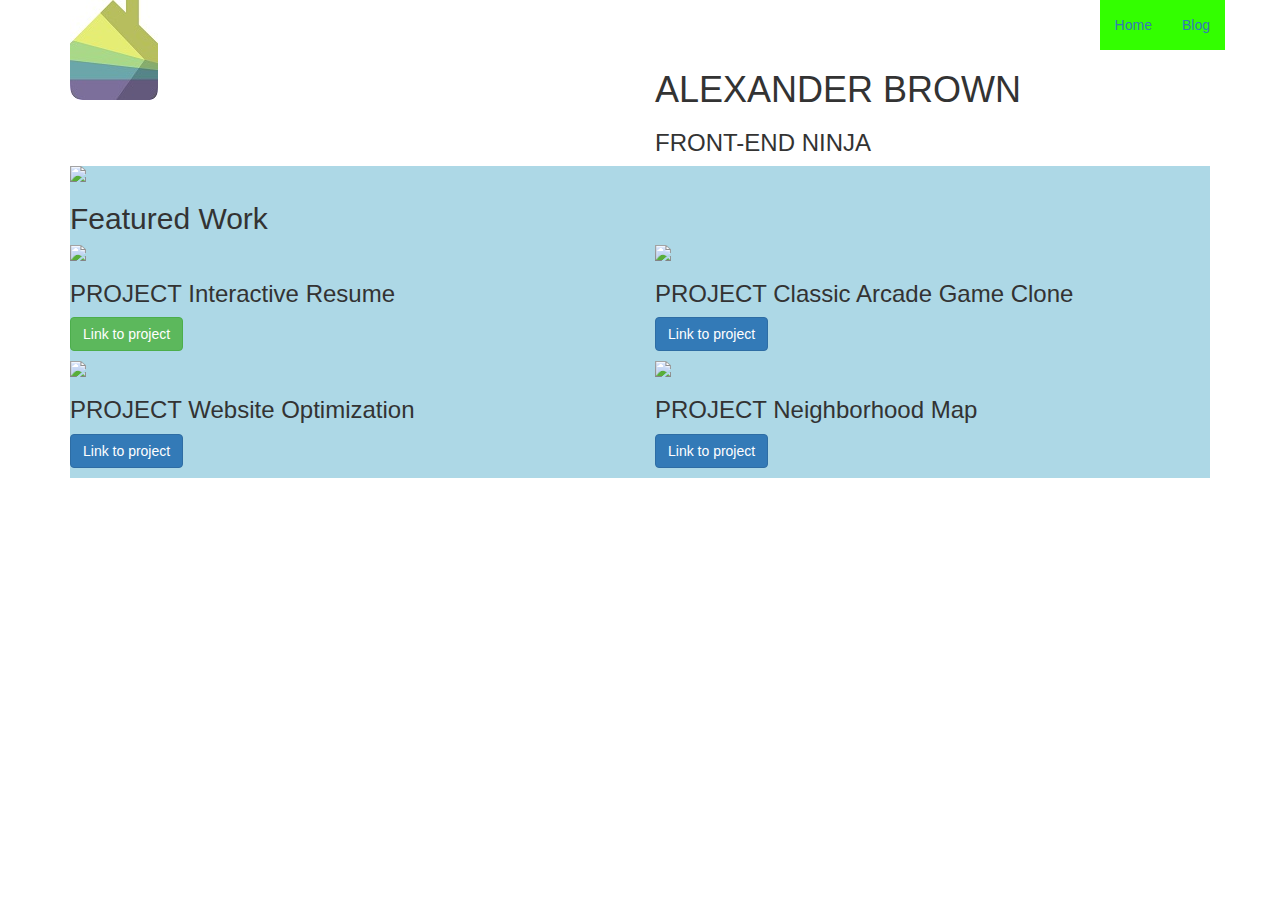
==== index.html @ 2c2a9a9d "added holder images for the modal box" ====
<!DOCTYPE html>
<html><head>
<meta http-equiv="content-type" content="text/html; charset=windows-1252">
  <link rel="stylesheet" href="http://maxcdn.bootstrapcdn.com/bootstrap/3.3.5/css/bootstrap.min.css">
  <script src="https://ajax.googleapis.com/ajax/libs/jquery/1.11.3/jquery.min.js"></script>
  <script src="http://maxcdn.bootstrapcdn.com/bootstrap/3.3.5/js/bootstrap.min.js"></script>
  <link href='https://fonts.googleapis.com/css?family=Indie+Flower' rel='stylesheet' type='text/css'>
  <link href="bootstrap/css/style.css" rel='stylesheet' type="text/css">
</head>
  <body>




    <!-- Modal -->
  <div class="modal fade" id="myModal1" role="dialog">
    <div class="modal-dialog">
    
      <!-- Modal content-->
      <div class="modal-content">
        <div class="modal-header">
          <button type="button" class="close" data-dismiss="modal">&times;</button>
          <h4 class="modal-title">Appify</h4>
        </div>
        <div class="modal-body">
        <img src="http://placehold.it/555x300">
        </div>
        <div class="modal-footer">
          <button type="button" class="btn btn-default" data-dismiss="modal">Close</button>
        </div>
      </div>
      
    </div>
  </div>

      <!-- Modal -->
  <div class="modal fade" id="myModal2" role="dialog">
    <div class="modal-dialog">
    
      <!-- Modal content-->
      <div class="modal-content">
        <div class="modal-header">
          <button type="button" class="close" data-dismiss="modal">&times;</button>
          <h4 class="modal-title">Sunflower</h4>
        </div>
        <div class="modal-body">
        <img src="http://placehold.it/555x300">
        </div>
        <div class="modal-footer">
          <button type="button" class="btn btn-default" data-dismiss="modal">Close</button>
        </div>
      </div>
      
    </div>
  </div>







    <div class="container">

      <!--
nav
    -->

    <ul class="nav navbar-nav navbar-right">
      <li class="active"><a href="#">Home</a></li>
        <li class="active"><a href="#">Blog</a></li>

    </ul>

  
  
      <div class="row">
      <div class="col-sm-6"><img  src="images/Home.jpg"></div>
      <div class="col-sm-6">
        <h1 class="text-uppercase">Alexander Brown</h1>
        <h3 class="text-uppercase">Front-end Ninja</h3>
      </div>
      </div> <!-- row -->




  <section id="mainsection">
    <div class="row">
    <div class="col-sm-12">
      <img class="img-responsive" src="http://www.chesapeakelandscape.org/wp-content/uploads/2015/09/18747449946_b162e6bc21_k-1140x534.jpg">
    </div>
  </div> <!-- row -->





    
   <div class="row">
    <div class ="col-sm-12">
      <h2>Featured Work</h2>
    </div>


  </div> <!-- row -->

<!-- gallery images -->


  <div class="row">
      <div class="col-sm-6">
        <img  data-toggle="modal" data-target="#myModal1" class="img-responsive" src="http://placehold.it/555x300">
        <h3>PROJECT Interactive Resume</h3>
        <p><a href="http://github.com" class="btn btn-success">Link to project</a></p>
      </div>
      <div class="col-sm-6">
        <img  data-toggle="modal" data-target="#myModal2" class="img-responsive" class="img-responsive" src="http://placehold.it/555x300">
        <h3>PROJECT Classic Arcade Game Clone</h3>
        <p><a href="http://github.com" class="btn btn-primary">Link to project</a></p>
      </div>
    </div>
  <div> <!-- row -->

    <div class="row">
      <div class="col-sm-6">
        <img  data-toggle="modal" data-target="#myModal1" class="img-responsive" src="http://placehold.it/555x300">
        <h3>PROJECT Website Optimization</h3>
        <p><a href="http://github.com" class="btn btn-primary">Link to project</a></p>
      </div>
      <div class="col-sm-6">
        <img  data-toggle="modal" data-target="#myModal2" class="img-responsive" class="img-responsive" src="http://placehold.it/555x300">
        <h3>PROJECT Neighborhood Map</h3>
        <p><a href="http://github.com" class="btn btn-primary">Link to project</a></p>
      </div>
    </div>
  <div> <!-- row -->




    </section> <!-- close of main section -->


   
  </div> <!-- container -->

  
</body></html>
---- bootstrap/css/style.css ----
a {
	background-color: #33FF00;
}

#mainsection {
	background-color: #ADD8E6;
}
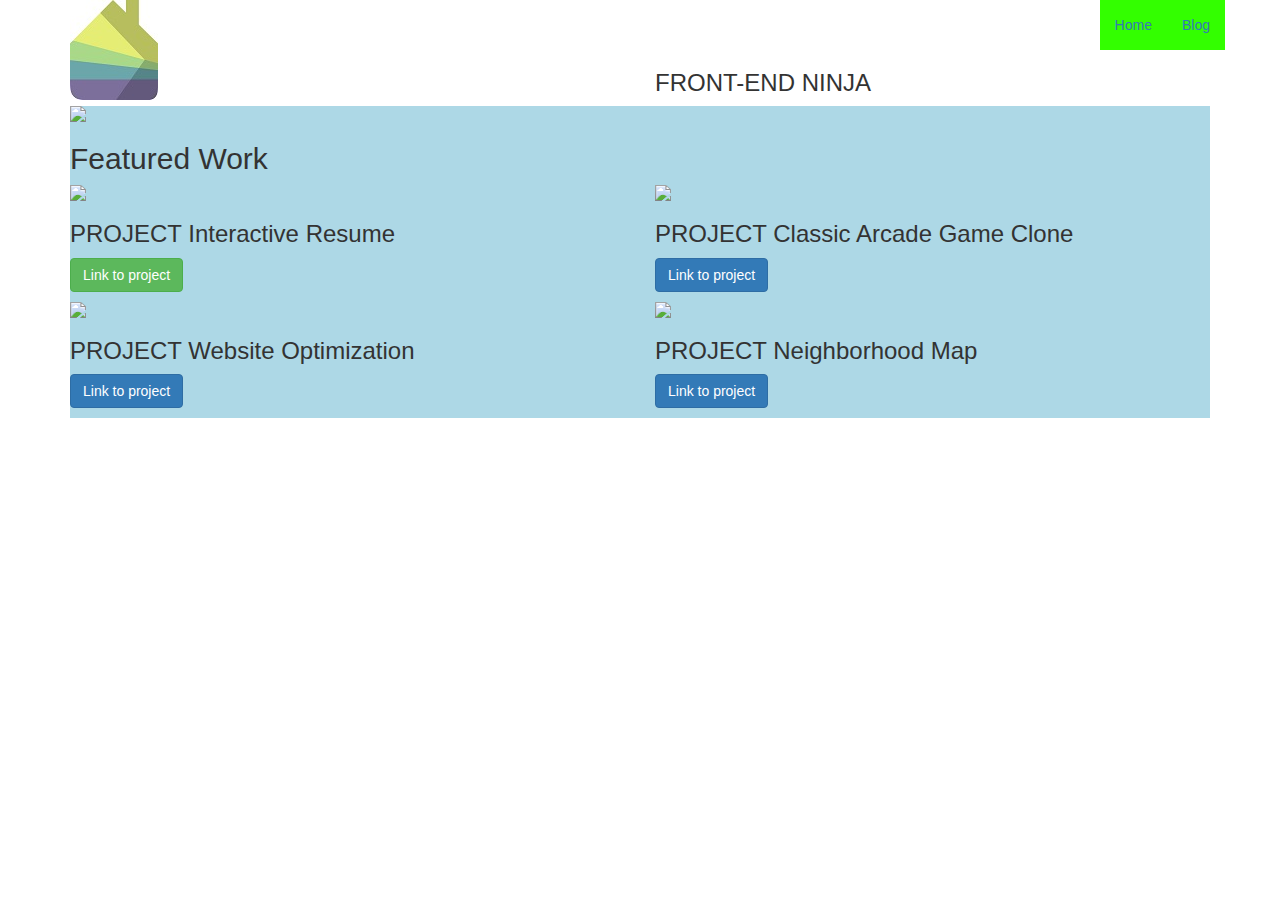
==== commit 24e40b1f: "added polymer component for name" ====
--- a/index.html
+++ b/index.html
@@ -6,6 +6,10 @@
   <script src="http://maxcdn.bootstrapcdn.com/bootstrap/3.3.5/js/bootstrap.min.js"></script>
   <link href='https://fonts.googleapis.com/css?family=Indie+Flower' rel='stylesheet' type='text/css'>
   <link href="bootstrap/css/style.css" rel='stylesheet' type="text/css">
+    <script type="text/javascript"
+  src="bower_components/webcomponentsjs/webcomponents.min.js">
+</script>
+<link rel="import" href="elements/basic-udacity.html">
 </head>
   <body>
 
@@ -77,7 +81,7 @@
       <div class="row">
       <div class="col-sm-6"><img  src="images/Home.jpg"></div>
       <div class="col-sm-6">
-        <h1 class="text-uppercase">Alexander Brown</h1>
+        <h1 class="text-uppercase"><basic-udacity></basic-udacity></h1>
         <h3 class="text-uppercase">Front-end Ninja</h3>
       </div>
       </div> <!-- row -->
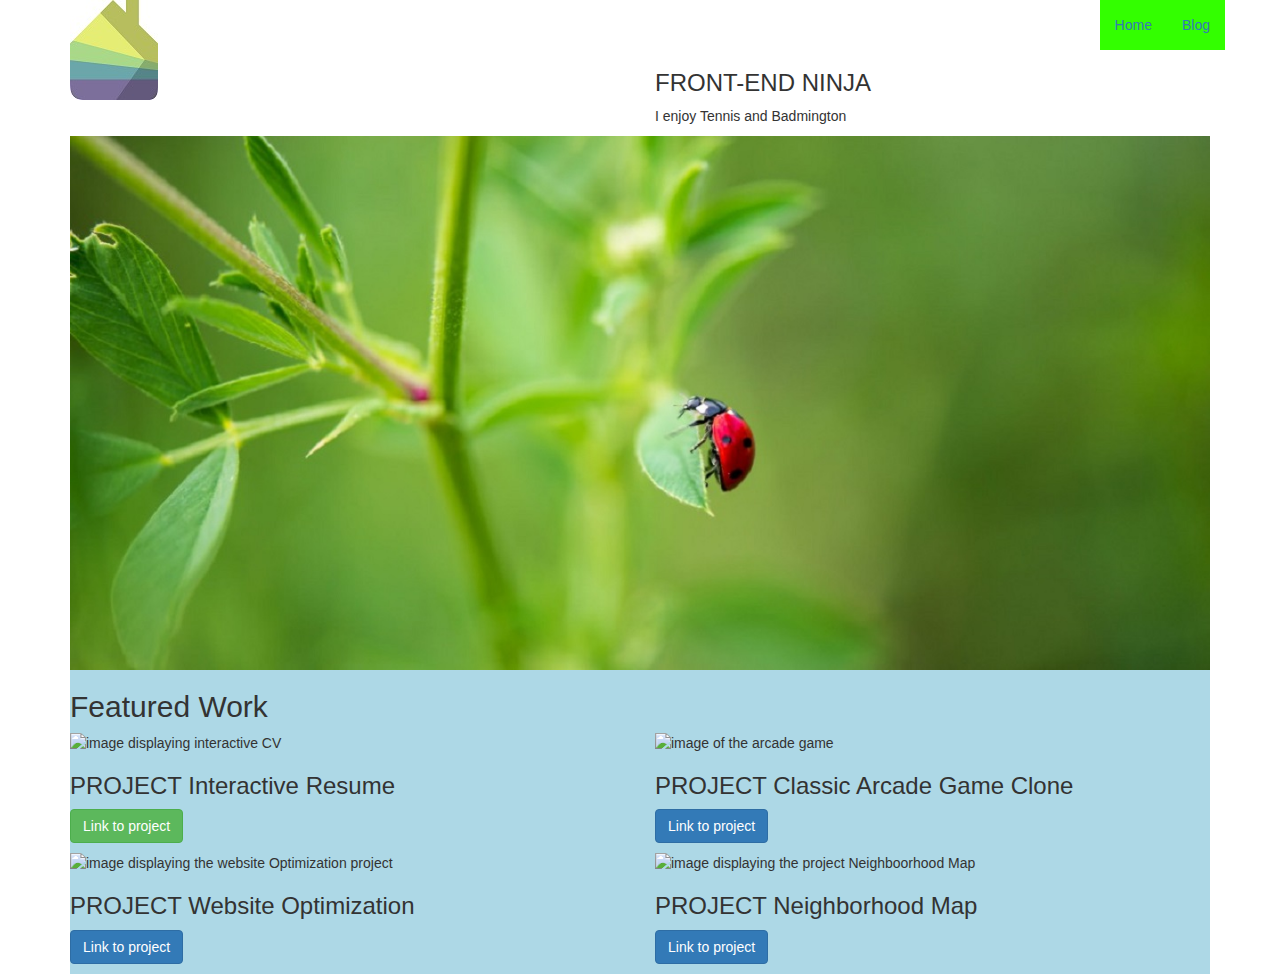
==== commit f4119793: "add srcset" ====
--- a/index.html
+++ b/index.html
@@ -1,6 +1,7 @@
 <!DOCTYPE html>
 <html><head>
 <meta http-equiv="content-type" content="text/html; charset=windows-1252">
+<title>Portfolio site</title>
   <link rel="stylesheet" href="http://maxcdn.bootstrapcdn.com/bootstrap/3.3.5/css/bootstrap.min.css">
   <script src="https://ajax.googleapis.com/ajax/libs/jquery/1.11.3/jquery.min.js"></script>
   <script src="http://maxcdn.bootstrapcdn.com/bootstrap/3.3.5/js/bootstrap.min.js"></script>
@@ -8,6 +9,9 @@
   <link href="bootstrap/css/style.css" rel='stylesheet' type="text/css">
     <script type="text/javascript"
   src="bower_components/webcomponentsjs/webcomponents.min.js">
+</script>
+ <script type="text/javascript"
+  src="javascript/picturefill.min">
 </script>
 <link rel="import" href="elements/basic-udacity.html">
 </head>
@@ -69,7 +73,7 @@
       <!--
 nav
     -->
-
+    <header id="top">
     <ul class="nav navbar-nav navbar-right">
       <li class="active"><a href="#">Home</a></li>
         <li class="active"><a href="#">Blog</a></li>
@@ -79,20 +83,21 @@
   
   
       <div class="row">
-      <div class="col-sm-6"><img  src="images/Home.jpg"></div>
+      <div class="col-sm-6"><img  class="img-responsive"  src="images/Home.jpg" alt="icon image of a  house"></div>
       <div class="col-sm-6">
         <h1 class="text-uppercase"><basic-udacity></basic-udacity></h1>
         <h3 class="text-uppercase">Front-end Ninja</h3>
+        <p>I enjoy Tennis and Badmington</p>
       </div>
       </div> <!-- row -->
 
 
-
+    </header>
 
   <section id="mainsection">
     <div class="row">
     <div class="col-sm-12">
-      <img class="img-responsive" src="http://www.chesapeakelandscape.org/wp-content/uploads/2015/09/18747449946_b162e6bc21_k-1140x534.jpg">
+    <img class="img-responsive"  src="images/gallery.jpg" srcset="images/gallery-1280.jpg 1280w, images/gallery-640.jpg 640w, images/gallery-320.jpg 320w, images/gallery-160.jpg 160w  " alt="image of a ladybird sitting on a leaf">
     </div>
   </div> <!-- row -->
 
@@ -114,12 +119,12 @@
 
   <div class="row">
       <div class="col-sm-6">
-        <img  data-toggle="modal" data-target="#myModal1" class="img-responsive" src="http://placehold.it/555x300">
+        <img  data-toggle="modal" data-target="#myModal1" class="img-responsive" src="http://placehold.it/555x300" alt="image displaying interactive CV">
         <h3>PROJECT Interactive Resume</h3>
         <p><a href="http://github.com" class="btn btn-success">Link to project</a></p>
       </div>
       <div class="col-sm-6">
-        <img  data-toggle="modal" data-target="#myModal2" class="img-responsive" class="img-responsive" src="http://placehold.it/555x300">
+        <img  data-toggle="modal" data-target="#myModal2" class="img-responsive" class="img-responsive" src="http://placehold.it/555x300" alt="image of the arcade game" >
         <h3>PROJECT Classic Arcade Game Clone</h3>
         <p><a href="http://github.com" class="btn btn-primary">Link to project</a></p>
       </div>
@@ -128,12 +133,12 @@
 
     <div class="row">
       <div class="col-sm-6">
-        <img  data-toggle="modal" data-target="#myModal1" class="img-responsive" src="http://placehold.it/555x300">
+        <img  data-toggle="modal" data-target="#myModal1" class="img-responsive" src="http://placehold.it/555x300" alt="image displaying the website Optimization project">
         <h3>PROJECT Website Optimization</h3>
         <p><a href="http://github.com" class="btn btn-primary">Link to project</a></p>
       </div>
       <div class="col-sm-6">
-        <img  data-toggle="modal" data-target="#myModal2" class="img-responsive" class="img-responsive" src="http://placehold.it/555x300">
+        <img  data-toggle="modal" data-target="#myModal2" class="img-responsive" class="img-responsive" src="http://placehold.it/555x300" alt="image displaying the project Neighboorhood Map">
         <h3>PROJECT Neighborhood Map</h3>
         <p><a href="http://github.com" class="btn btn-primary">Link to project</a></p>
       </div>
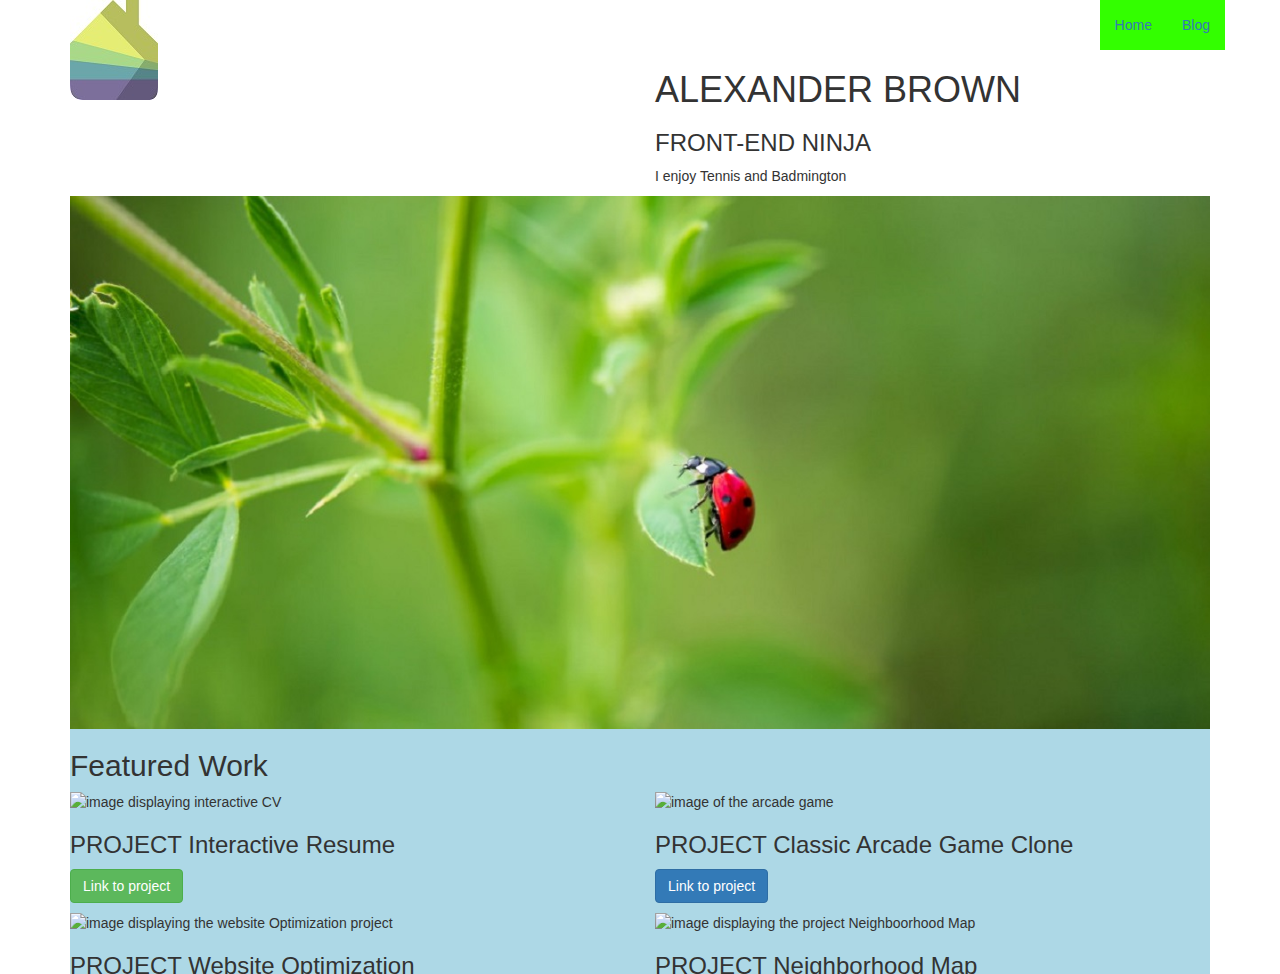
==== commit bab95e47: "modal popups fixed with img-responsive" ====
--- a/index.html
+++ b/index.html
@@ -1,6 +1,6 @@
 <!DOCTYPE html>
 <html><head>
-<meta http-equiv="content-type" content="text/html; charset=windows-1252">
+<meta http-equiv="content-type" meta name="viewport" content="width=device-width, initial-scale=1.0" content="text/html; charset=windows-1252">
 <title>Portfolio site</title>
   <link rel="stylesheet" href="http://maxcdn.bootstrapcdn.com/bootstrap/3.3.5/css/bootstrap.min.css">
   <script src="https://ajax.googleapis.com/ajax/libs/jquery/1.11.3/jquery.min.js"></script>
@@ -31,7 +31,7 @@
           <h4 class="modal-title">Appify</h4>
         </div>
         <div class="modal-body">
-        <img src="http://placehold.it/555x300">
+        <img class="img-responsive"  src="http://placehold.it/555x300">
         </div>
         <div class="modal-footer">
           <button type="button" class="btn btn-default" data-dismiss="modal">Close</button>
@@ -52,7 +52,7 @@
           <h4 class="modal-title">Sunflower</h4>
         </div>
         <div class="modal-body">
-        <img src="http://placehold.it/555x300">
+        <img class="img-responsive"  src="http://placehold.it/555x300">
         </div>
         <div class="modal-footer">
           <button type="button" class="btn btn-default" data-dismiss="modal">Close</button>
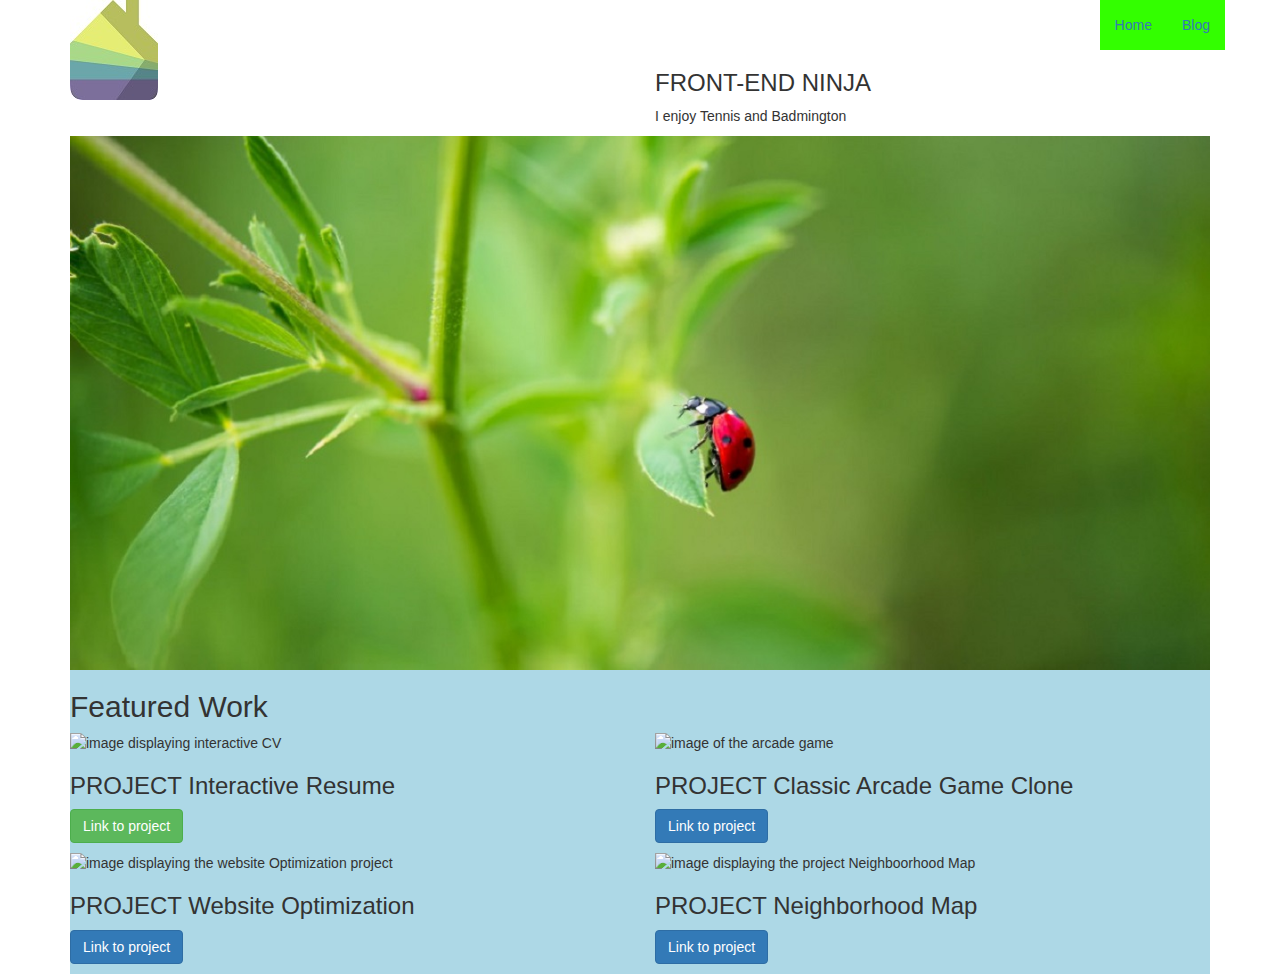
==== commit a5d2797c: "fixed html" ====
--- a/index.html
+++ b/index.html
@@ -1,68 +1,68 @@
 <!DOCTYPE html>
-<html><head>
-<meta http-equiv="content-type" meta name="viewport" content="width=device-width, initial-scale=1.0" content="text/html; charset=windows-1252">
-<title>Portfolio site</title>
-  <link rel="stylesheet" href="http://maxcdn.bootstrapcdn.com/bootstrap/3.3.5/css/bootstrap.min.css">
-  <script src="https://ajax.googleapis.com/ajax/libs/jquery/1.11.3/jquery.min.js"></script>
-  <script src="http://maxcdn.bootstrapcdn.com/bootstrap/3.3.5/js/bootstrap.min.js"></script>
-  <link href='https://fonts.googleapis.com/css?family=Indie+Flower' rel='stylesheet' type='text/css'>
-  <link href="bootstrap/css/style.css" rel='stylesheet' type="text/css">
-    <script type="text/javascript"
-  src="bower_components/webcomponentsjs/webcomponents.min.js">
-</script>
- <script type="text/javascript"
-  src="javascript/picturefill.min">
-</script>
-<link rel="import" href="elements/basic-udacity.html">
+<html>
+
+<head>
+    <meta http-equiv="Content-Type" content="text/html; charset=utf-8" />
+    <meta name="viewport" content="width=device-width text/html, initial-scale=1.0">
+    <title>Portfolio site</title>
+    <link rel="stylesheet" href="http://maxcdn.bootstrapcdn.com/bootstrap/3.3.5/css/bootstrap.min.css">
+    <script src="https://ajax.googleapis.com/ajax/libs/jquery/1.11.3/jquery.min.js"></script>
+    <script src="http://maxcdn.bootstrapcdn.com/bootstrap/3.3.5/js/bootstrap.min.js"></script>
+    <link href='https://fonts.googleapis.com/css?family=Indie+Flower' rel='stylesheet' type='text/css'>
+    <link href="bootstrap/css/style.css" rel='stylesheet' type="text/css">
+    <script type="text/javascript" src="bower_components/webcomponentsjs/webcomponents.min.js">
+    </script>
+    <script type="text/javascript" src="javascript/picturefill.min">
+    </script>
+    <link rel="import" href="elements/basic-udacity.html">
 </head>
-  <body>
+
+<body>
 
 
 
 
     <!-- Modal -->
-  <div class="modal fade" id="myModal1" role="dialog">
-    <div class="modal-dialog">
-    
-      <!-- Modal content-->
-      <div class="modal-content">
-        <div class="modal-header">
-          <button type="button" class="close" data-dismiss="modal">&times;</button>
-          <h4 class="modal-title">Appify</h4>
+    <div class="modal fade" id="myModal1" role="dialog">
+        <div class="modal-dialog">
+
+            <!-- Modal content-->
+            <div class="modal-content">
+                <div class="modal-header">
+                    <button type="button" class="close" data-dismiss="modal">&times;</button>
+                    <h4 class="modal-title">Appify</h4>
+                </div>
+                <div class="modal-body">
+                    <img class="img-responsive" src="http://placehold.it/555x300" alt="popup image"/>
+                </div>
+                <div class="modal-footer">
+                    <button type="button" class="btn btn-default" data-dismiss="modal">Close</button>
+                </div>
+            </div>
+
         </div>
-        <div class="modal-body">
-        <img class="img-responsive"  src="http://placehold.it/555x300">
+    </div>
+
+    <!-- Modal -->
+    <div class="modal fade" id="myModal2" role="dialog">
+        <div class="modal-dialog">
+
+            <!-- Modal content-->
+            <div class="modal-content">
+                <div class="modal-header">
+                    <button type="button" class="close" data-dismiss="modal">&times;</button>
+                    <h4 class="modal-title">Sunflower</h4>
+                </div>
+                <div class="modal-body">
+                    <img class="img-responsive" src="http://placehold.it/555x300" alt="pop up image">
+                </div>
+                <div class="modal-footer">
+                    <button type="button" class="btn btn-default" data-dismiss="modal">Close</button>
+                </div>
+            </div>
+
         </div>
-        <div class="modal-footer">
-          <button type="button" class="btn btn-default" data-dismiss="modal">Close</button>
-        </div>
-      </div>
-      
     </div>
-  </div>
-
-      <!-- Modal -->
-  <div class="modal fade" id="myModal2" role="dialog">
-    <div class="modal-dialog">
-    
-      <!-- Modal content-->
-      <div class="modal-content">
-        <div class="modal-header">
-          <button type="button" class="close" data-dismiss="modal">&times;</button>
-          <h4 class="modal-title">Sunflower</h4>
-        </div>
-        <div class="modal-body">
-        <img class="img-responsive"  src="http://placehold.it/555x300">
-        </div>
-        <div class="modal-footer">
-          <button type="button" class="btn btn-default" data-dismiss="modal">Close</button>
-        </div>
-      </div>
-      
-    </div>
-  </div>
-
-
 
 
 
@@ -70,89 +70,116 @@
 
     <div class="container">
 
-      <!--
+        <!--
 nav
     -->
-    <header id="top">
-    <ul class="nav navbar-nav navbar-right">
-      <li class="active"><a href="#">Home</a></li>
-        <li class="active"><a href="#">Blog</a></li>
+        <header id="top">
+            <ul class="nav navbar-nav navbar-right">
+                <li class="active"><a href="#">Home</a>
+                </li>
+                <li class="active"><a href="#">Blog</a>
+                </li>
 
-    </ul>
-
-  
-  
-      <div class="row">
-      <div class="col-sm-6"><img  class="img-responsive"  src="images/Home.jpg" alt="icon image of a  house"></div>
-      <div class="col-sm-6">
-        <h1 class="text-uppercase"><basic-udacity></basic-udacity></h1>
-        <h3 class="text-uppercase">Front-end Ninja</h3>
-        <p>I enjoy Tennis and Badmington</p>
-      </div>
-      </div> <!-- row -->
+            </ul>
 
 
-    </header>
 
-  <section id="mainsection">
-    <div class="row">
-    <div class="col-sm-12">
-    <img class="img-responsive"  src="images/gallery.jpg" srcset="images/gallery-1280.jpg 1280w, images/gallery-640.jpg 640w, images/gallery-320.jpg 320w, images/gallery-160.jpg 160w  " alt="image of a ladybird sitting on a leaf">
-    </div>
-  </div> <!-- row -->
+            <div class="row">
+                <div class="col-sm-6"><img class="img-responsive" src="images/Home.jpg" alt="icon image of a  house">
+                </div>
+                <div class="col-sm-6">
+                    <h1 class="text-uppercase"><basic-udacity></basic-udacity></h1>
+                    <h3 class="text-uppercase">Front-end Ninja</h3>
+                    <p>I enjoy Tennis and Badmington</p>
+                </div>
+            </div>
+            <!-- row -->
+
+
+        </header>
+
+        <section id="mainsection">
+            <div class="row">
+                <div class="col-sm-12">
+                    <picture>
+                        <source media="min-width:1280px" sizes="" srcset="images/gallery-1280.jpg 1280w, 
+            images/gallery-640.jpg 640w, 
+            images/gallery-320.jpg 320w, 
+            images/gallery-160.jpg 160w ">
+
+                            <img class="img-responsive" src="images/gallery.jpg" srcset="images/gallery-1280.jpg 1280w, 
+            images/gallery-640.jpg 640w, 
+            images/gallery-320.jpg 320w, 
+            images/gallery-160.jpg 160w" 
+            alt="image of a ladybird sitting on a leaf">
+
+                    </picture>
+                </div>
+            </div>
+            <!-- row -->
 
 
 
 
 
-    
-   <div class="row">
-    <div class ="col-sm-12">
-      <h2>Featured Work</h2>
-    </div>
+            <div class="row">
+                <div class="col-sm-12">
+                    <h2>Featured Work</h2>
+                </div>
 
 
-  </div> <!-- row -->
+            </div>
+            <!-- row -->
 
-<!-- gallery images -->
+            <!-- gallery images -->
 
 
-  <div class="row">
-      <div class="col-sm-6">
-        <img  data-toggle="modal" data-target="#myModal1" class="img-responsive" src="http://placehold.it/555x300" alt="image displaying interactive CV">
-        <h3>PROJECT Interactive Resume</h3>
-        <p><a href="http://github.com" class="btn btn-success">Link to project</a></p>
-      </div>
-      <div class="col-sm-6">
-        <img  data-toggle="modal" data-target="#myModal2" class="img-responsive" class="img-responsive" src="http://placehold.it/555x300" alt="image of the arcade game" >
-        <h3>PROJECT Classic Arcade Game Clone</h3>
-        <p><a href="http://github.com" class="btn btn-primary">Link to project</a></p>
-      </div>
-    </div>
-  <div> <!-- row -->
+            <div class="row">
+                <div class="col-sm-6">
+                    <img data-toggle="modal" data-target="#myModal1" class="img-responsive" src="http://placehold.it/555x300" alt="image displaying interactive CV">
+                    <h3>PROJECT Interactive Resume</h3>
+                    <p><a href="http://github.com" class="btn btn-success">Link to project</a>
+                    </p>
+                </div>
+                <div class="col-sm-6">
+                    <img data-toggle="modal" data-target="#myModal2" class="img-responsive" src="http://placehold.it/555x300" alt="image of the arcade game">
+                    <h3>PROJECT Classic Arcade Game Clone</h3>
+                    <p><a href="http://github.com" class="btn btn-primary">Link to project</a>
+                    </p>
+                </div>
+            </div>
+            <div>
+                <!-- row -->
 
-    <div class="row">
-      <div class="col-sm-6">
-        <img  data-toggle="modal" data-target="#myModal1" class="img-responsive" src="http://placehold.it/555x300" alt="image displaying the website Optimization project">
-        <h3>PROJECT Website Optimization</h3>
-        <p><a href="http://github.com" class="btn btn-primary">Link to project</a></p>
-      </div>
-      <div class="col-sm-6">
-        <img  data-toggle="modal" data-target="#myModal2" class="img-responsive" class="img-responsive" src="http://placehold.it/555x300" alt="image displaying the project Neighboorhood Map">
-        <h3>PROJECT Neighborhood Map</h3>
-        <p><a href="http://github.com" class="btn btn-primary">Link to project</a></p>
-      </div>
-    </div>
-  <div> <!-- row -->
+                <div class="row">
+                    <div class="col-sm-6">
+                        <img data-toggle="modal" data-target="#myModal1" class="img-responsive" src="http://placehold.it/555x300" alt="image displaying the website Optimization project">
+                        <h3>PROJECT Website Optimization</h3>
+                        <p><a href="http://github.com" class="btn btn-primary">Link to project</a>
+                        </p>
+                    </div>
+                    <div class="col-sm-6">
+                        <img data-toggle="modal" data-target="#myModal2" class="img-responsive"  src="http://placehold.it/555x300" alt="image displaying the project Neighboorhood Map">
+                        <h3>PROJECT Neighborhood Map</h3>
+                        <p><a href="http://github.com" class="btn btn-primary">Link to project</a>
+                        </p>
+                    </div>
+                </div>
+                </div>
+                    <!-- row -->
 
 
 
 
-    </section> <!-- close of main section -->
+        </section>
+        <!-- close of main section -->
 
 
-   
-  </div> <!-- container -->
 
-  
-</body></html>+        </div>
+        <!-- container -->
+
+
+</body>
+
+</html>--- a/bootstrap/css/style.css
+++ b/bootstrap/css/style.css
@@ -1,7 +1,6 @@
 a {
-	background-color: #33FF00;
+    background-color: #33FF00;
 }
-
 #mainsection {
-	background-color: #ADD8E6;
+    background-color: #ADD8E6;
 }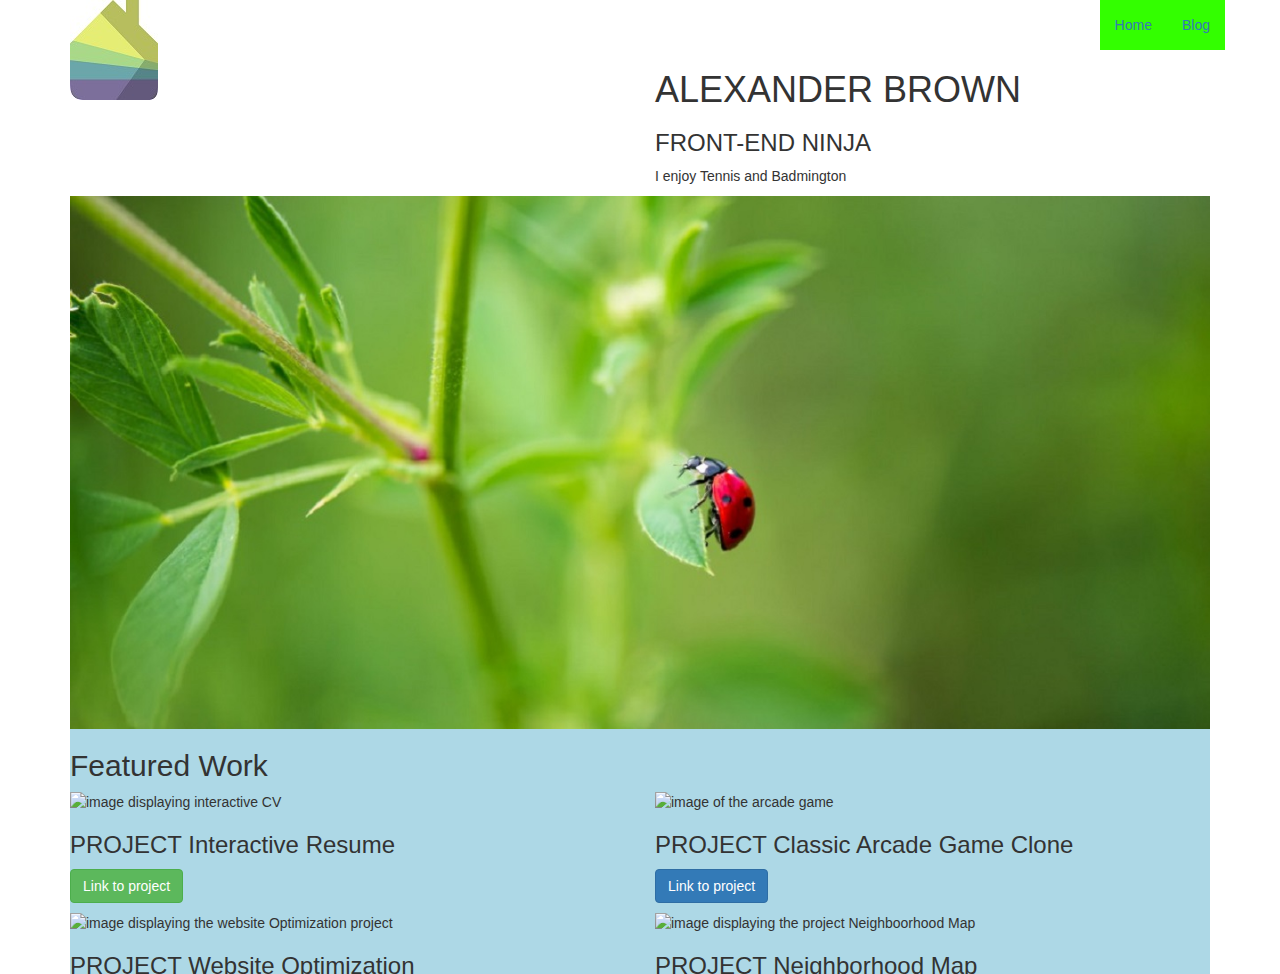
==== commit 6337df5d: "fixed the dialog" ====
--- a/index.html
+++ b/index.html
@@ -65,6 +65,51 @@
     </div>
 
 
+        <!-- Modal -->
+    <div class="modal fade" id="myModal3" role="dialog">
+        <div class="modal-dialog">
+
+            <!-- Modal content-->
+            <div class="modal-content">
+                <div class="modal-header">
+                    <button type="button" class="close" data-dismiss="modal">&times;</button>
+                    <h4 class="modal-title">Sunflower</h4>
+                </div>
+                <div class="modal-body">
+                    <img class="img-responsive" src="http://placehold.it/555x300" alt="pop up image">
+                </div>
+                <div class="modal-footer">
+                    <button type="button" class="btn btn-default" data-dismiss="modal">Close</button>
+                </div>
+            </div>
+
+        </div>
+    </div>
+
+        <!-- Modal -->
+    <div class="modal fade" id="myModal4" role="dialog">
+        <div class="modal-dialog">
+
+            <!-- Modal content-->
+            <div class="modal-content">
+                <div class="modal-header">
+                    <button type="button" class="close" data-dismiss="modal">&times;</button>
+                    <h4 class="modal-title">Sunflower</h4>
+                </div>
+                <div class="modal-body">
+                    <img class="img-responsive" src="http://placehold.it/555x300" alt="pop up image">
+                </div>
+                <div class="modal-footer">
+                    <button type="button" class="btn btn-default" data-dismiss="modal">Close</button>
+                </div>
+            </div>
+
+        </div>
+    </div>
+
+
+
+
 
 
 
@@ -153,13 +198,13 @@
 
                 <div class="row">
                     <div class="col-sm-6">
-                        <img data-toggle="modal" data-target="#myModal1" class="img-responsive" src="http://placehold.it/555x300" alt="image displaying the website Optimization project">
+                        <img data-toggle="modal" data-target="#myModal3" class="img-responsive" src="http://placehold.it/555x300" alt="image displaying the website Optimization project">
                         <h3>PROJECT Website Optimization</h3>
                         <p><a href="http://github.com" class="btn btn-primary">Link to project</a>
                         </p>
                     </div>
                     <div class="col-sm-6">
-                        <img data-toggle="modal" data-target="#myModal2" class="img-responsive"  src="http://placehold.it/555x300" alt="image displaying the project Neighboorhood Map">
+                        <img data-toggle="modal" data-target="#myModal4" class="img-responsive"  src="http://placehold.it/555x300" alt="image displaying the project Neighboorhood Map">
                         <h3>PROJECT Neighborhood Map</h3>
                         <p><a href="http://github.com" class="btn btn-primary">Link to project</a>
                         </p>
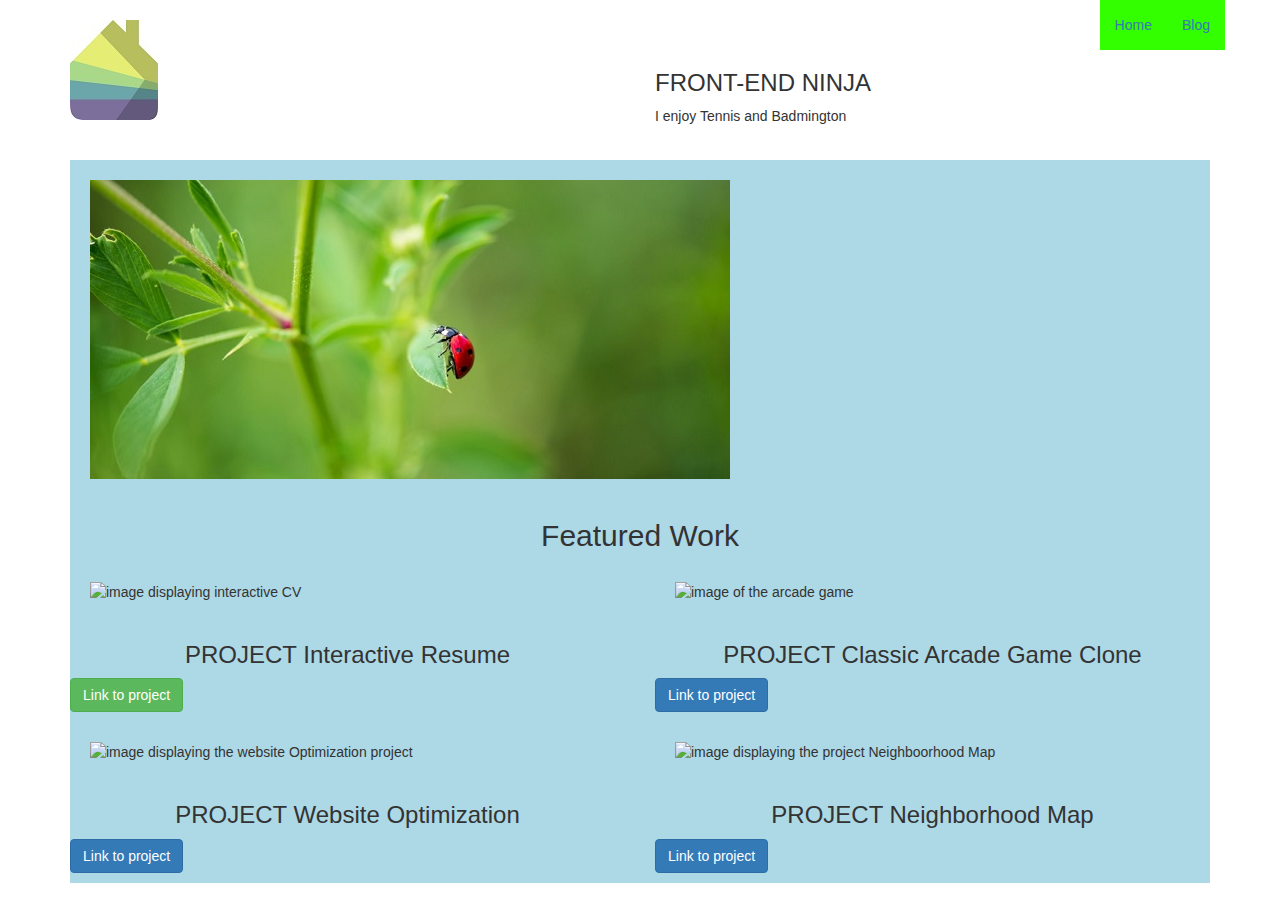
==== commit ff7dbfed: "clean code" ====
--- a/index.html
+++ b/index.html
@@ -33,7 +33,7 @@
                     <h4 class="modal-title">Appify</h4>
                 </div>
                 <div class="modal-body">
-                    <img class="img-responsive" src="http://placehold.it/555x300" alt="popup image"/>
+                    <img class="img-responsive" src="http://placehold.it/555x300" alt="popup image" />
                 </div>
                 <div class="modal-footer">
                     <button type="button" class="btn btn-default" data-dismiss="modal">Close</button>
@@ -65,7 +65,7 @@
     </div>
 
 
-        <!-- Modal -->
+    <!-- Modal -->
     <div class="modal fade" id="myModal3" role="dialog">
         <div class="modal-dialog">
 
@@ -86,7 +86,7 @@
         </div>
     </div>
 
-        <!-- Modal -->
+    <!-- Modal -->
     <div class="modal fade" id="myModal4" role="dialog">
         <div class="modal-dialog">
 
@@ -106,8 +106,6 @@
 
         </div>
     </div>
-
-
 
 
 
@@ -146,19 +144,13 @@
         <section id="mainsection">
             <div class="row">
                 <div class="col-sm-12">
-                    <picture>
-                        <source media="min-width:1280px" sizes="" srcset="images/gallery-1280.jpg 1280w, 
+
+
+                    <img class="img-responsive" src="images/gallery.jpg" sizes="50vw" srcset="images/gallery-1280.jpg 1280w, 
             images/gallery-640.jpg 640w, 
             images/gallery-320.jpg 320w, 
-            images/gallery-160.jpg 160w ">
-
-                            <img class="img-responsive" src="images/gallery.jpg" srcset="images/gallery-1280.jpg 1280w, 
-            images/gallery-640.jpg 640w, 
-            images/gallery-320.jpg 320w, 
-            images/gallery-160.jpg 160w" 
-            alt="image of a ladybird sitting on a leaf">
-
-                    </picture>
+            images/gallery-160.jpg 160w" alt="image of a ladybird sitting on a leaf">
+
                 </div>
             </div>
             <!-- row -->
@@ -183,13 +175,13 @@
                 <div class="col-sm-6">
                     <img data-toggle="modal" data-target="#myModal1" class="img-responsive" src="http://placehold.it/555x300" alt="image displaying interactive CV">
                     <h3>PROJECT Interactive Resume</h3>
-                    <p><a href="http://github.com" class="btn btn-success">Link to project</a>
+                    <p><a href="http://github.com" class="btn btn-success btn-responsive">Link to project</a>
                     </p>
                 </div>
                 <div class="col-sm-6">
                     <img data-toggle="modal" data-target="#myModal2" class="img-responsive" src="http://placehold.it/555x300" alt="image of the arcade game">
                     <h3>PROJECT Classic Arcade Game Clone</h3>
-                    <p><a href="http://github.com" class="btn btn-primary">Link to project</a>
+                    <p><a href="http://github.com" class="btn btn-responsive btn-primary">Link to project</a>
                     </p>
                 </div>
             </div>
@@ -200,18 +192,18 @@
                     <div class="col-sm-6">
                         <img data-toggle="modal" data-target="#myModal3" class="img-responsive" src="http://placehold.it/555x300" alt="image displaying the website Optimization project">
                         <h3>PROJECT Website Optimization</h3>
-                        <p><a href="http://github.com" class="btn btn-primary">Link to project</a>
+                        <p><a href="http://github.com" class="btn btn-responsive btn-primary">Link to project</a>
                         </p>
                     </div>
                     <div class="col-sm-6">
-                        <img data-toggle="modal" data-target="#myModal4" class="img-responsive"  src="http://placehold.it/555x300" alt="image displaying the project Neighboorhood Map">
+                        <img data-toggle="modal" data-target="#myModal4" class="img-responsive" src="http://placehold.it/555x300" alt="image displaying the project Neighboorhood Map">
                         <h3>PROJECT Neighborhood Map</h3>
-                        <p><a href="http://github.com" class="btn btn-primary">Link to project</a>
+                        <p><a href="http://github.com" class="btn btn-responsive btn-primary">Link to project</a>
                         </p>
                     </div>
                 </div>
-                </div>
-                    <!-- row -->
+            </div>
+            <!-- row -->
 
 
 
@@ -221,8 +213,8 @@
 
 
 
-        </div>
-        <!-- container -->
+    </div>
+    <!-- container -->
 
 
 </body>
--- a/bootstrap/css/style.css
+++ b/bootstrap/css/style.css
@@ -1,6 +1,55 @@
 a {
-    background-color: #33FF00;
+background-color: #33FF00;
 }
+
 #mainsection {
-    background-color: #ADD8E6;
+background-color: #ADD8E6;
+}
+
+@media screen and (max-width: 480px) {
+h3 {
+font-size: 12px;
+}
+
+h2 {
+font-size: 14px;
+}
+
+h1 {
+font-size: 16px;
+}
+}
+
+@media screen and (max-width: 620px) {
+h3 {
+font-size: 14px;
+}
+
+h2 {
+font-size: 15px;
+}
+
+h1 {
+font-size: 17px;
+}
+}
+
+#mainsection h3 {
+text-align: center;
+}
+
+#mainsection h2 {
+text-align: center;
+}
+
+#top {
+padding-bottom: 20px;
+}
+
+#top img {
+margin: 20px 20px 20px 0px;
+}
+
+#mainsection img {
+padding: 20px 20px 20px 20px;
 }